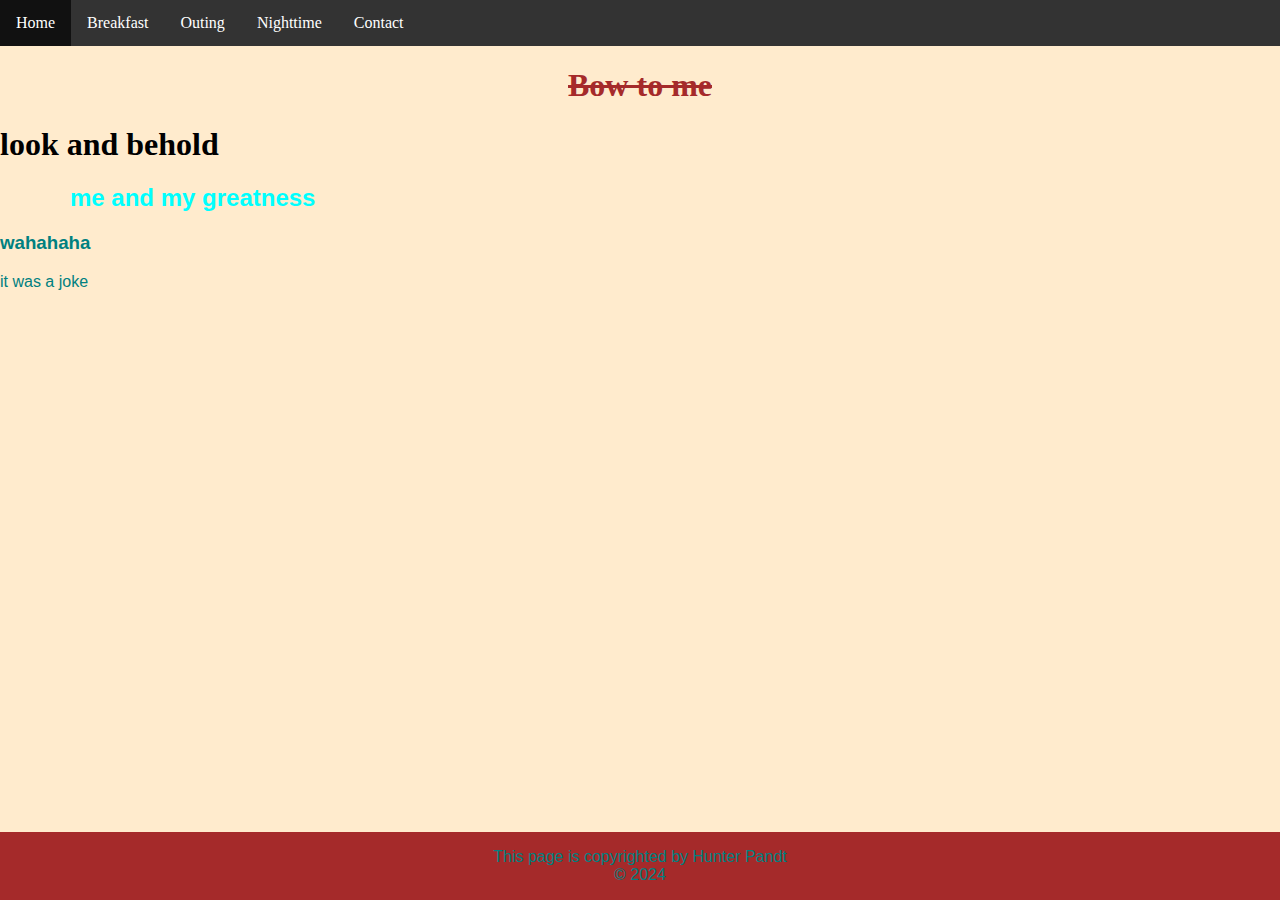
==== index.html @ 10d8c9cf "busy with basic html requirements" ====
<!DOCTYPE html>
<html lang="en">
<head>
    <meta charset="UTF-8">
    <meta name="viewport" content="width=device-width, initial-scale=1.0">
    <title>Document</title>
    <link rel="stylesheet" type="text/css" href="css/style.css">

</head>
<body>
    <nav>
        <ul>
            <li>
                <a href="#">Home</a> 
            </li>
            <li>
               <a href="#">Breakfast</a> 
            </li>
            <li>
               <a href="#">Outing</a> 
            </li>
            <li>
               <a href="#">Nighttime</a> 
            </li>
            <li>
                <a href="#">Contact</a>
            </li>
        </ul>
    </nav>

    <h1 id="text">Bow to me</h1>
    <h1>look and behold</h1>
    <h2>me and my greatness</h2>
    <h3>wahahaha</h3>
    <p>it was a joke</p>


    <footer id="tag">
        <p>
            This page is copyrighted by Hunter Pandt <br> &#169 2024
        </p>
        <p>
            
        </p>
    </footer>
</body>
</html>
---- css/style.css ----
body{
    margin: 0;
    background-color: blanchedalmond;
}

ul {
    list-style-type: none;
    margin: 0;
    padding: 0;
    overflow: hidden;
    background-color: #333;
  }
  
  li {
    float: left;
  }
  
  li a {
    display: block;
    color: white;
    text-align: center;
    padding: 14px 16px;
    text-decoration: none;
  }
  
  /* Change the link color to #111 (black) on hover */
  li a:hover {
    background-color: #111;
  }

#text{
    color: brown;
    text-decoration: line-through;
    text-align: center;
    font-family: fantasy;

}

h1{
    color: black;
    font-family: 'Times New Roman', Times, serif;
}

h2{
    color: aqua;
    margin-left: 70px;
    font-family: 'Gill Sans', 'Gill Sans MT', Calibri, 'Trebuchet MS', sans-serif;
}

h3{
    color: teal;
    font-family: Impact, Haettenschweiler, 'Arial Narrow Bold', sans-serif;
}

p{
    color: teal;
    font-family: Impact, Haettenschweiler, 'Arial Narrow Bold', sans-serif;
}

#tag{
    background-color: brown;
    width: 100%;
    text-align: center;
    bottom: 0;
    position: fixed;
}
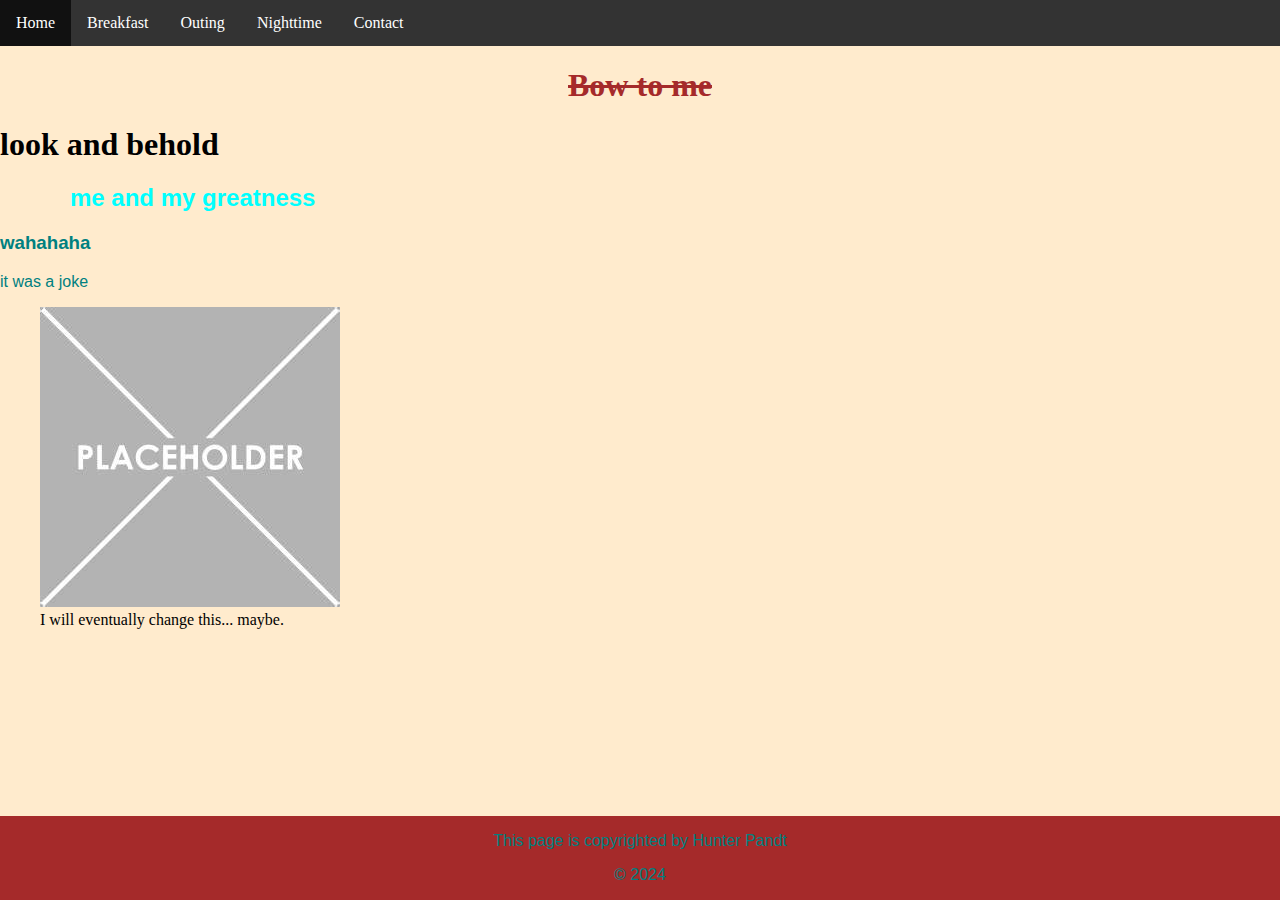
==== commit 90f2b025: "push" ====
--- a/index.html
+++ b/index.html
@@ -3,12 +3,14 @@
 <head>
     <meta charset="UTF-8">
     <meta name="viewport" content="width=device-width, initial-scale=1.0">
-    <title>Document</title>
+    <link rel="shortcut icon" href="favicon.ico" type="image/x-icon">
+    <title>CheckItOut</title>
     <link rel="stylesheet" type="text/css" href="css/style.css">
 
 </head>
 <body>
-    <nav>
+    <header>
+      <nav>
         <ul>
             <li>
                 <a href="#">Home</a> 
@@ -26,21 +28,32 @@
                 <a href="#">Contact</a>
             </li>
         </ul>
-    </nav>
-
-    <h1 id="text">Bow to me</h1>
-    <h1>look and behold</h1>
-    <h2>me and my greatness</h2>
-    <h3>wahahaha</h3>
-    <p>it was a joke</p>
+    </nav>  
+    </header>
+    
+    <article>
+       <h1 id="text">Bow to me</h1>
+        <h1>look and behold</h1>
+        <h2>me and my greatness</h2>
+        <h3>wahahaha</h3>
+        <p>it was a joke</p> 
+    </article>
+    <figure id="home_picture">
+       <img src="img/placeholder.jpeg" alt="this is a place holder" title="placeholder"> 
+       <figcaption>
+            I will eventually change this... maybe.
+       </figcaption>
+    </figure>
+    
+    
 
 
-    <footer id="tag">
+    <footer class="footer">
         <p>
-            This page is copyrighted by Hunter Pandt <br> &#169 2024
+            This page is copyrighted by Hunter Pandt 
         </p>
         <p>
-            
+             &#169 2024
         </p>
     </footer>
 </body>
--- a/css/style.css
+++ b/css/style.css
@@ -24,7 +24,6 @@
     text-decoration: none;
   }
   
-  /* Change the link color to #111 (black) on hover */
   li a:hover {
     background-color: #111;
   }
@@ -58,7 +57,7 @@
     font-family: Impact, Haettenschweiler, 'Arial Narrow Bold', sans-serif;
 }
 
-#tag{
+.footer{
     background-color: brown;
     width: 100%;
     text-align: center;
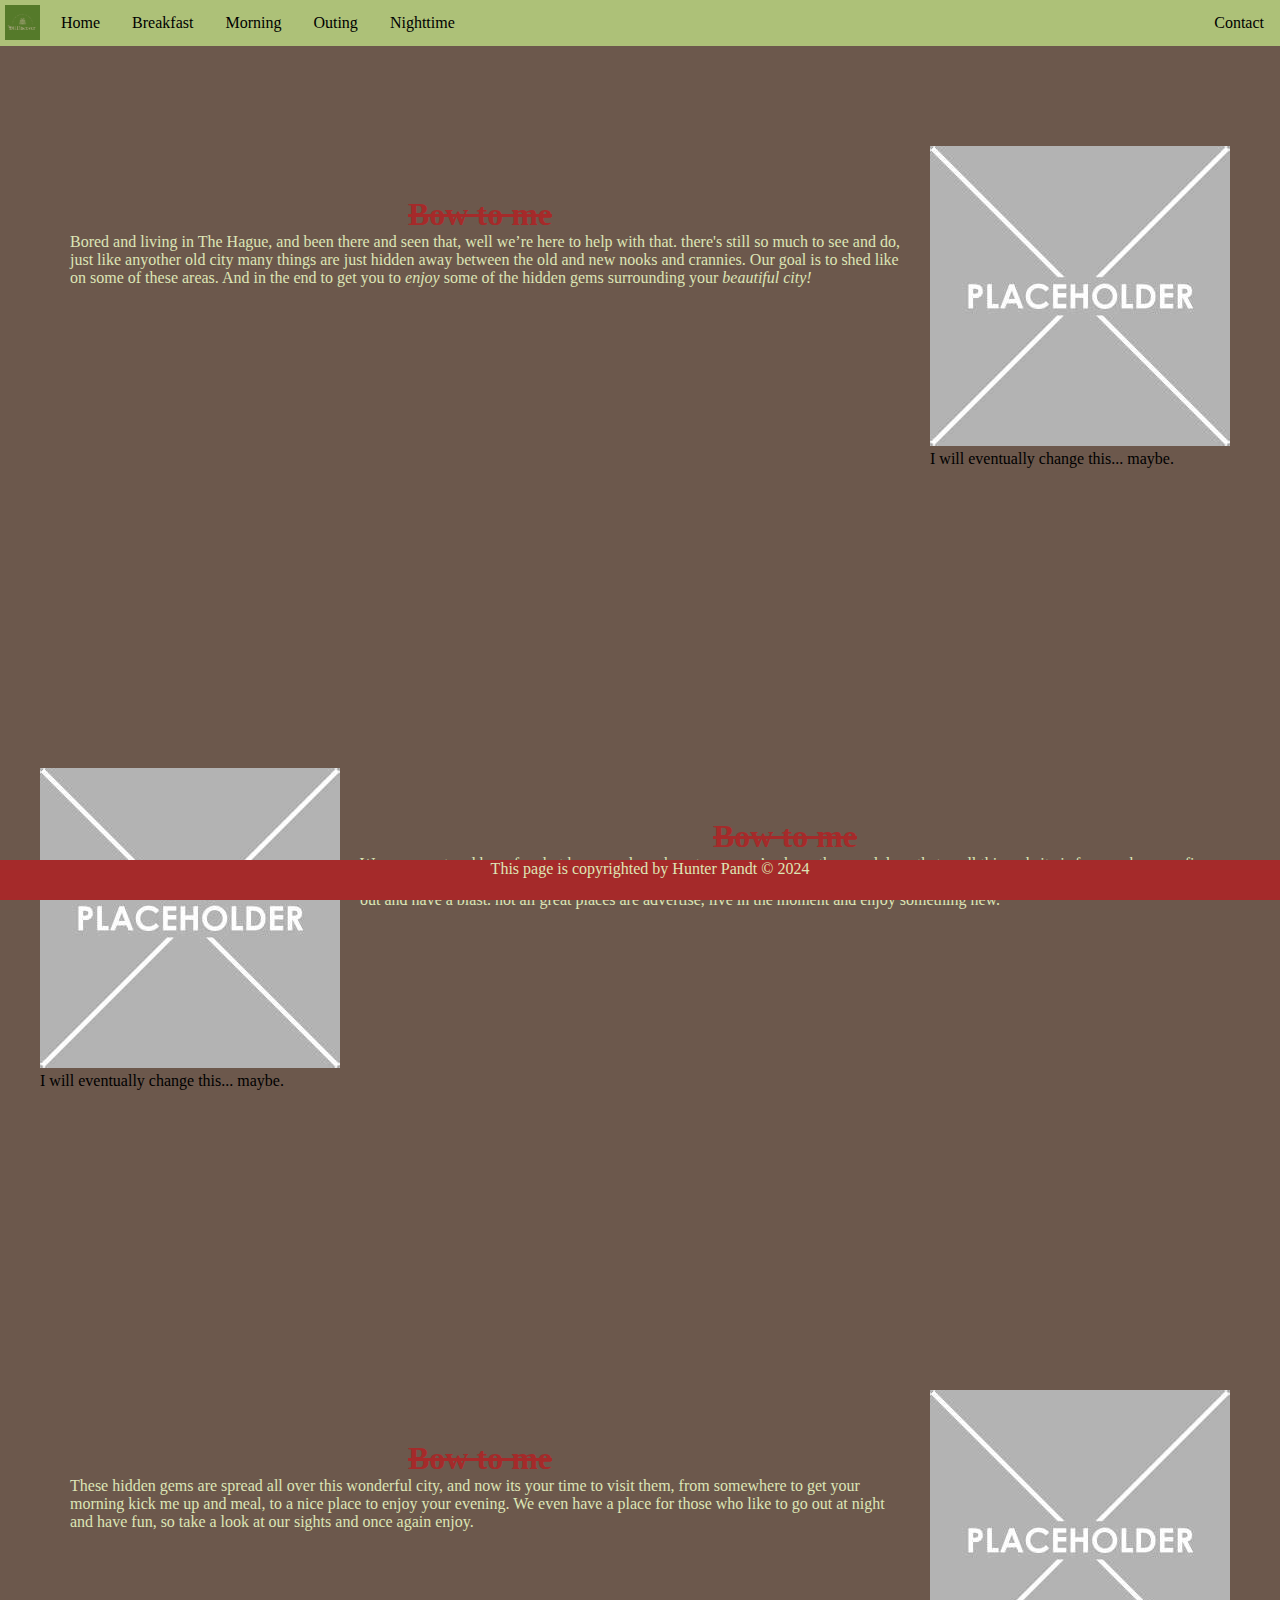
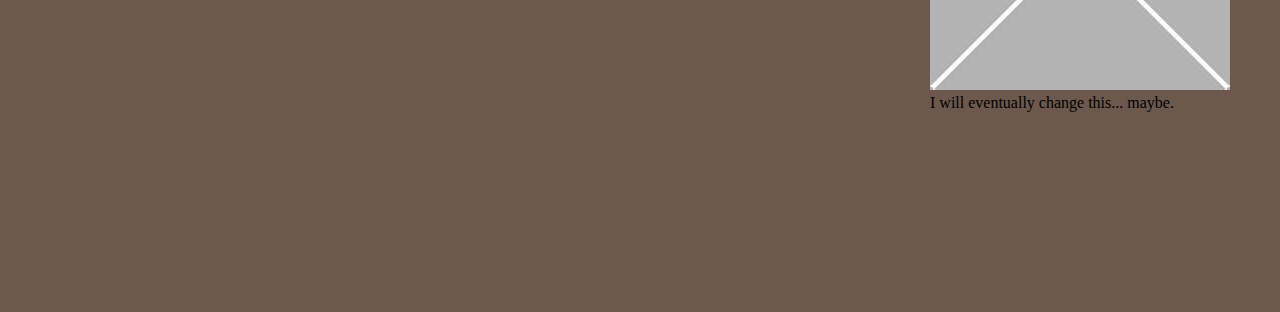
==== commit 96f72a9c: "img added, worked on home" ====
--- a/index.html
+++ b/index.html
@@ -3,7 +3,7 @@
 <head>
     <meta charset="UTF-8">
     <meta name="viewport" content="width=device-width, initial-scale=1.0">
-    <link rel="shortcut icon" href="favicon.ico" type="image/x-icon">
+    <link rel="shortcut icon" href="img/Logo maker project-1.png" type="image/x-icon">
     <title>CheckItOut</title>
     <link rel="stylesheet" type="text/css" href="css/style.css">
 
@@ -11,49 +11,98 @@
 <body>
     <header>
       <nav>
-        <ul>
-            <li>
-                <a href="#">Home</a> 
-            </li>
-            <li>
-               <a href="#">Breakfast</a> 
-            </li>
-            <li>
-               <a href="#">Outing</a> 
-            </li>
-            <li>
-               <a href="#">Nighttime</a> 
-            </li>
-            <li>
-                <a href="#">Contact</a>
-            </li>
-        </ul>
-    </nav>  
+            <ul>
+                <li>
+                    <img class="icon" src="img/Logo maker project-1.png" alt="website_logo_of_caslte&bird" title="website_logo">
+                </li>
+                <li>
+                    <a class="active" href="index.html">Home</a> 
+                </li>
+                <li>
+                <a href="breakfast.html">Breakfast</a> 
+                </li>
+                <li>
+                    <a href="morning.html">Morning</a> 
+                </li>
+                <li>
+                <a href="outthing.html">Outing</a> 
+                </li>
+                <li>
+                <a href="nighttime.html">Nighttime</a> 
+                </li>
+                <li>
+                    <a href="contactpage.html">Contact</a>
+                </li>
+            </ul>
+        </nav>  
     </header>
+    <section>
+       <article class="home_article">
+            <h1 id="text">Bow to me</h1>
+            <p>
+                Bored and living in The Hague, and been there and seen that, well we’re here to help with that. there's still so much to see and do, just like anyother old city many things are just hidden away between the old and new nooks and crannies. Our goal is to shed like on some of these areas. And in the end to get you to <em>enjoy</em> some of the hidden gems surrounding your <em> beautiful city!</em>
+            </p>
+        </article>
+        <figure >
+            <img class="home_pictures1" src="img/placeholder.jpeg" alt="this is a place holder" title="placeholder"> 
+            <figcaption>
+                    I will eventually change this... maybe.
+            </figcaption>
+        </figure> 
+    </section>
+
+    <section>
+        <article class="home_article">
+            <h1 id="text">Bow to me</h1>
+            <p>
+                Wanna go out and have fun, but have no clue where to go, you’ve been there and done that. well this website is for you, here are five perfect hidden gems located in you’re wonderful city of Den Haag, maybe you’ll recognised a few, well this is the sign to go try them out and have a blast. not all great places are advertise, live in the moment and enjoy something new.     
+            </p>
+         </article>
+         <figure >
+             <img class="home_pictures1" src="img/placeholder.jpeg" alt="this is a place holder" title="placeholder"> 
+             <figcaption>
+                     I will eventually change this... maybe.
+             </figcaption>
+         </figure> 
+     </section>
+
+     <section>
+        <article class="home_article">
+            <h1 id="text">Bow to me</h1>
+            <p>
+                These hidden gems are spread all over this wonderful city, and now its your time to visit them, from somewhere to get your morning kick me up and meal, to a nice place to enjoy your evening. We even have a place for those who like to go out at night and have fun, so take a look at our sights and once again enjoy.   
+            </p>
+         </article>
+         <figure >
+             <img class="home_pictures1" src="img/placeholder.jpeg" alt="this is a place holder" title="placeholder"> 
+             <figcaption>
+                     I will eventually change this... maybe.
+             </figcaption>
+         </figure> 
+     </section>
+
+    <!-- <section>
+        <article class="box left">
+            A 
+            <p id="secret">
+                This is secret text no one should read
+            </p>
+        </article>
+        <article class="box center">
+            B
+        </article>
+        <article class="box right">
+            C
+        </article>
+    </section> -->
     
-    <article>
-       <h1 id="text">Bow to me</h1>
-        <h1>look and behold</h1>
-        <h2>me and my greatness</h2>
-        <h3>wahahaha</h3>
-        <p>it was a joke</p> 
-    </article>
-    <figure id="home_picture">
-       <img src="img/placeholder.jpeg" alt="this is a place holder" title="placeholder"> 
-       <figcaption>
-            I will eventually change this... maybe.
-       </figcaption>
-    </figure>
     
     
 
 
     <footer class="footer">
         <p>
-            This page is copyrighted by Hunter Pandt 
-        </p>
-        <p>
-             &#169 2024
+            This page is copyrighted by Hunter Pandt &#169 2024
         </p>
     </footer>
 </body>
--- a/css/style.css
+++ b/css/style.css
@@ -1,7 +1,109 @@
+*{
+  margin: 0;
+  padding: 0;
+  box-sizing: border-box;
+}
 
 body{
-    margin: 0;
-    background-color: blanchedalmond;
+  min-height: 100vh;
+  display: flex;
+  flex-direction: column;
+  justify-content: space-between;
+  background-color: rgb(108, 88, 76);
+}
+
+p{
+  color: #dde5b6;
+  
+}
+
+footer, header{
+  min-height: 40px;
+  
+}
+
+section{
+  display: flex;
+  flex-grow: 1;
+  padding: 50px;
+  margin-top: 50px;
+  margin-bottom: 150px;
+}
+
+.icon{
+  width: 40px;
+  height: auto;
+  margin-right: 5px;
+  padding-left: 5px ;
+  padding-top: 5px;
+}
+
+.home_article{
+  padding-top: 50px;
+  flex-direction: column;
+}
+
+section:nth-child(3), p{
+  flex-direction: row-reverse;
+  padding-left: 20px;
+}
+
+
+
+
+.home_pictures1, figcaption{
+  margin-left: 20px;
+  
+}
+
+#secret{
+  opacity: 0;
+
+}
+
+section  .box:hover{
+  background-color: rgb(255, 25, 0);
+  opacity: 1;
+  text: black;
+  transform: scale();
+}
+
+section  .box:hover #secret {
+  background-color: rgb(255, 25, 0);
+  opacity: 1;
+  text: black;
+  transition-duration: 6ms;
+}
+
+section .box:hover:nth-child(2){
+  background-color: #333;
+}
+
+
+
+.box{
+  text-align: center;
+  font-size: larger;
+}
+
+.left{
+  width: 25%;
+  background-color: chocolate;
+}
+
+.center{
+  width: 50%;
+  background-color: brown;
+}
+
+.right{
+  width: 25%;
+  background-color: burlywood;
+}
+
+nav{
+  background-color: #adc178;
+  color: black;
 }
 
 ul {
@@ -9,24 +111,33 @@
     margin: 0;
     padding: 0;
     overflow: hidden;
-    background-color: #333;
+    
+    
   }
   
-  li {
-    float: left;
-  }
+li {
+  float: left;
+  border-right: 1px, solid black;
   
-  li a {
-    display: block;
-    color: white;
-    text-align: center;
-    padding: 14px 16px;
-    text-decoration: none;
-  }
-  
-  li a:hover {
-    background-color: #111;
-  }
+}
+
+li:nth-last-child(1) {
+  float: right;
+}
+
+li a {
+  display: block;
+  color: black;
+  text-align: center;
+  text-decoration: none;
+  padding: 14px 16px;
+}
+
+
+
+li a:hover {
+  background-color: #a98467;
+}
 
 #text{
     color: brown;
@@ -52,10 +163,6 @@
     font-family: Impact, Haettenschweiler, 'Arial Narrow Bold', sans-serif;
 }
 
-p{
-    color: teal;
-    font-family: Impact, Haettenschweiler, 'Arial Narrow Bold', sans-serif;
-}
 
 .footer{
     background-color: brown;
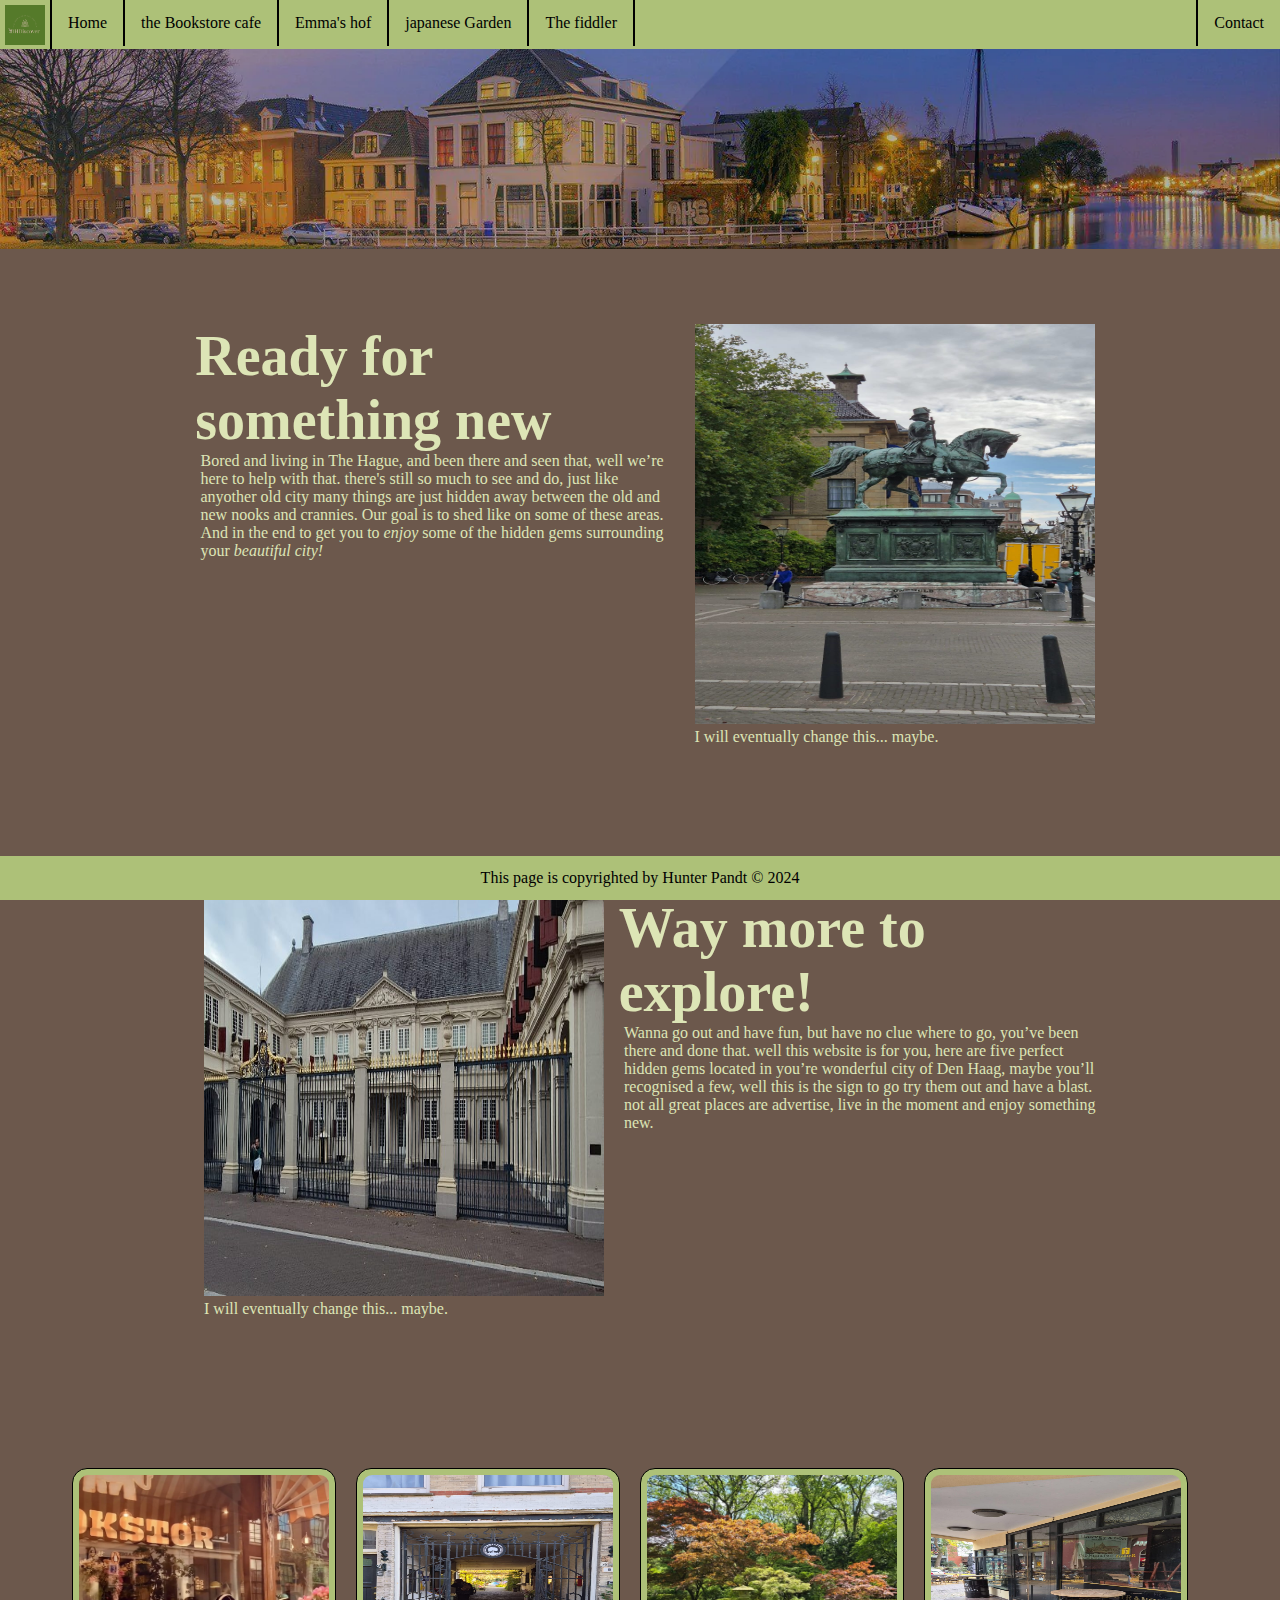
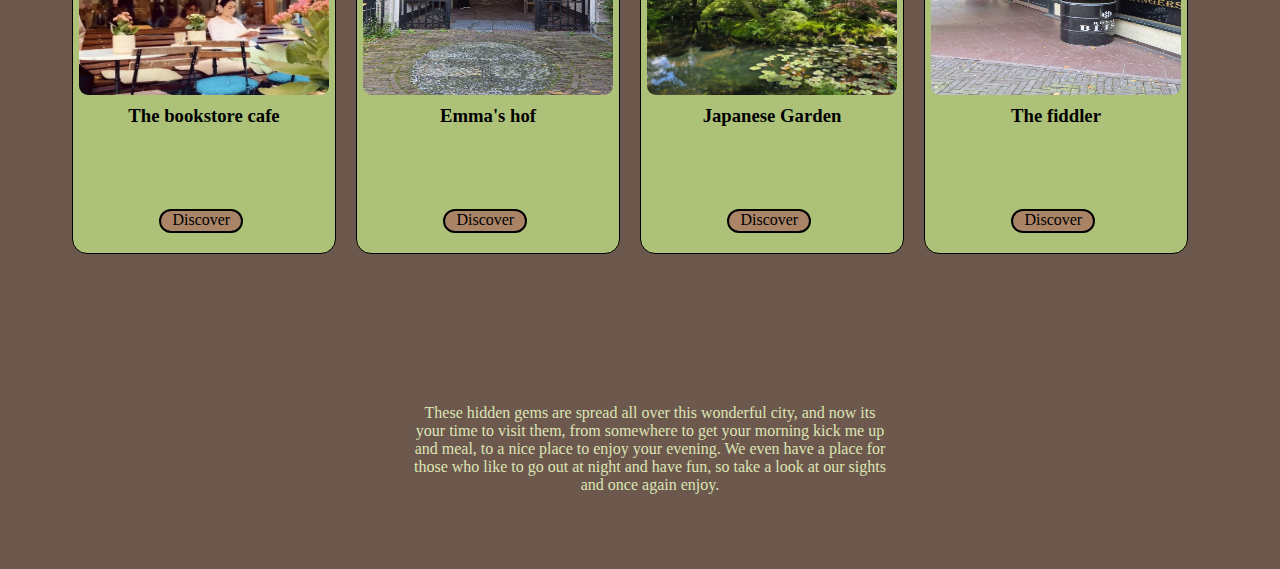
==== commit 06d8a3a8: "homepage 90% done and working on bookstore" ====
--- a/index.html
+++ b/index.html
@@ -3,7 +3,7 @@
 <head>
     <meta charset="UTF-8">
     <meta name="viewport" content="width=device-width, initial-scale=1.0">
-    <link rel="shortcut icon" href="img/Logo maker project-1.png" type="image/x-icon">
+    <link rel="shortcut icon" href="img/Logo_maker_project-1.png" type="image/x-icon">
     <title>CheckItOut</title>
     <link rel="stylesheet" type="text/css" href="css/style.css">
 
@@ -13,22 +13,22 @@
       <nav>
             <ul>
                 <li>
-                    <img class="icon" src="img/Logo maker project-1.png" alt="website_logo_of_caslte&bird" title="website_logo">
+                    <img class="icon" src="img/Logo_maker_project-1.png" alt="website logo of caslte&bird" title="website logo">
                 </li>
                 <li>
                     <a class="active" href="index.html">Home</a> 
                 </li>
                 <li>
-                <a href="breakfast.html">Breakfast</a> 
+                <a href="bookstore.html">the Bookstore cafe</a> 
                 </li>
                 <li>
-                    <a href="morning.html">Morning</a> 
+                    <a href="emma'shof.html">Emma's hof</a> 
                 </li>
                 <li>
-                <a href="outthing.html">Outing</a> 
+                <a href="japanesegarden.html">japanese Garden</a> 
                 </li>
                 <li>
-                <a href="nighttime.html">Nighttime</a> 
+                <a href="thefiddler.html">The fiddler</a> 
                 </li>
                 <li>
                     <a href="contactpage.html">Contact</a>
@@ -36,73 +36,87 @@
             </ul>
         </nav>  
     </header>
+    <article class="banner">
+        
+    </article>
     <section>
-       <article class="home_article">
-            <h1 id="text">Bow to me</h1>
+        <figure>
+            <img class="home_pictures1" src="img/mainmenu_horse.jpg" alt="statue infront of peace paleis" title="statue infront of peace paleis"> 
+            <figcaption>
+                    I will eventually change this... maybe.
+            </figcaption>
+        </figure> 
+        <article class="home_article">
+            <h2>Ready for something new</h2>
             <p>
                 Bored and living in The Hague, and been there and seen that, well we’re here to help with that. there's still so much to see and do, just like anyother old city many things are just hidden away between the old and new nooks and crannies. Our goal is to shed like on some of these areas. And in the end to get you to <em>enjoy</em> some of the hidden gems surrounding your <em> beautiful city!</em>
             </p>
         </article>
-        <figure >
-            <img class="home_pictures1" src="img/placeholder.jpeg" alt="this is a place holder" title="placeholder"> 
-            <figcaption>
-                    I will eventually change this... maybe.
-            </figcaption>
-        </figure> 
+        
+    </section>
+
+    <section>
+        <figure>
+             <img class="home_pictures1" src="img/paleis.jpg" alt="peace paleis, den haag" title="peace paleis, den haag"> 
+             <figcaption>
+                     I will eventually change this... maybe.
+             </figcaption>
+         </figure> 
+        <article class="home_article">
+            <h2>Way more to explore!</h2>
+            <p>
+                Wanna go out and have fun, but have no clue where to go, you’ve been there and done that. well this website is for you, here are five perfect hidden gems located in you’re wonderful city of Den Haag, maybe you’ll recognised a few, well this is the sign to go try them out and have a blast. not all great places are advertise, live in the moment and enjoy something new.     
+            </p>
+         </article> 
+    </section>
+
+    <section id="row">
+        <article class="card">
+            <figure>
+                <img src="/img/bookstore_front.jpg" alt="bookstore cafe" title="the bookstore cafe">    
+            </figure>
+            <h3>The bookstore cafe</h3>
+            <a href="bookstore.html">Discover</a>
+        </article>
+        <article class="card">
+            <figure>
+                <img src="/img/emmahof.jpg" alt="Entrance to emma's hof" title="emma's hof">    
+            </figure>
+            <h3>
+                Emma's hof
+            </h3>
+            <a href="emma'shof.html">Discover</a>
+        </article>
+        <article class="card">
+            <figure>
+                <img src="/img/japanGarden2.jpg" alt="beautiful tress from the japanese garden" title="japanese Garden">
+            </figure>
+            <h3>Japanese Garden</h3>
+            <a href="japanesegarden.html">Discover</a>
+            
+        </article>
+        <article class="card">
+            <figure>
+                <img src="/img/fiddlerentree.jpg" alt="the entrance of the fiddler" title="the fiddler">
+            </figure>
+            <h3>
+                The fiddler
+            </h3>
+            <a href="thefiddler.html">Discover</a>
+        </article>
     </section>
 
     <section>
         <article class="home_article">
-            <h1 id="text">Bow to me</h1>
-            <p>
-                Wanna go out and have fun, but have no clue where to go, you’ve been there and done that. well this website is for you, here are five perfect hidden gems located in you’re wonderful city of Den Haag, maybe you’ll recognised a few, well this is the sign to go try them out and have a blast. not all great places are advertise, live in the moment and enjoy something new.     
-            </p>
-         </article>
-         <figure >
-             <img class="home_pictures1" src="img/placeholder.jpeg" alt="this is a place holder" title="placeholder"> 
-             <figcaption>
-                     I will eventually change this... maybe.
-             </figcaption>
-         </figure> 
-     </section>
-
-     <section>
-        <article class="home_article">
-            <h1 id="text">Bow to me</h1>
             <p>
                 These hidden gems are spread all over this wonderful city, and now its your time to visit them, from somewhere to get your morning kick me up and meal, to a nice place to enjoy your evening. We even have a place for those who like to go out at night and have fun, so take a look at our sights and once again enjoy.   
             </p>
          </article>
-         <figure >
-             <img class="home_pictures1" src="img/placeholder.jpeg" alt="this is a place holder" title="placeholder"> 
-             <figcaption>
-                     I will eventually change this... maybe.
-             </figcaption>
-         </figure> 
-     </section>
-
-    <!-- <section>
-        <article class="box left">
-            A 
-            <p id="secret">
-                This is secret text no one should read
-            </p>
-        </article>
-        <article class="box center">
-            B
-        </article>
-        <article class="box right">
-            C
-        </article>
-    </section> -->
-    
-    
-    
-
-
-    <footer class="footer">
+    </section>
+ 
+    <footer>
         <p>
-            This page is copyrighted by Hunter Pandt &#169 2024
+            This page is copyrighted by Hunter Pandt &copy; 2024
         </p>
     </footer>
 </body>
--- a/css/style.css
+++ b/css/style.css
@@ -1,33 +1,51 @@
 *{
   margin: 0;
   padding: 0;
-  box-sizing: border-box;
+
 }
 
 body{
-  min-height: 100vh;
   display: flex;
   flex-direction: column;
-  justify-content: space-between;
   background-color: rgb(108, 88, 76);
-}
-
-p{
   color: #dde5b6;
-  
-}
-
-footer, header{
-  min-height: 40px;
-  
-}
-
-section{
-  display: flex;
-  flex-grow: 1;
-  padding: 50px;
-  margin-top: 50px;
-  margin-bottom: 150px;
+  /* background-image: linear-gradient(180deg, rgb(108, 88, 76), yellow); */
+}
+
+nav{
+  background-color: #adc178;
+  color: black;
+}
+
+ul {
+    list-style-type: none;
+    margin: 0;
+    padding: 0;
+    overflow: hidden;
+  }
+  
+li {
+  float: left;
+  border-right: 2px solid black;
+  
+}
+
+li:nth-last-child(1) {
+  float: right;
+  border-left: 2px solid black;
+  border-right: 0px;
+}
+
+li a {
+  display: block;
+  color: black;
+  text-align: center;
+  text-decoration: none;
+  padding: 14px 16px;
+}
+
+li a:hover {
+  background-color: #a98467;
 }
 
 .icon{
@@ -38,9 +56,122 @@
   padding-top: 5px;
 }
 
-.home_article{
-  padding-top: 50px;
+.banner {
+  width: 100%;
+  height: 200px;
+  background-image: url("/img/banner.webp");
+  background-size: cover;
+  background-position: center;
+  color: white;
+  text-align: center;
+  line-height: 200px;
+  font-size: 24px;
+}
+
+
+@media (max-width: 600px) {
+  .banner {
+    height: 100px;
+    font-size: 18px;
+    line-height: 100px;
+  }
+
+  #row{
+    flex-direction: column;
+    color: black;
+  }
+  
+  .card{
+    position: relative;
+    text-align: center;
+    width: 262px;
+    height: 384px;
+    margin-right: 20px;
+    border-radius: 15px;
+    border: 1px, solid, black;
+    background-color: #adc178;
+  }
+  
+  .card img{
+    width: 250px;
+    height: 220px;
+    
+    padding: 6px;
+    border-radius: 15px;
+  }
+  
+  .card a{
+    position: absolute;
+    right: 35%;
+    bottom: 20px;
+    width: 80px;
+    height: 20px;
+    background-color: #a98467;
+    border: 2px, solid, black;
+    text-decoration: none;
+    border-radius: 15px;
+    color: black;
+    font-family: 'Times New Roman', Times, serif;
+    font-size: medium;
+    
+  }
+  
+  
+  
+  .card a:hover{
+    background-color: #adc178;
+  }
+}
+
+#text{
+  color: #dde5b6;
+  text-align: center;
+}
+
+h2{
+  color: #dde5b6;
+  font-size: 350%;
+  font-family: 'Times New Roman', Times, serif;
+  padding-left: 3%;
+}
+
+#form{
+  background-color: #a98467;
+  margin: 250px 300px;
+  justify-content: center;
   flex-direction: column;
+}
+
+select {
+  width: 45px; 
+  border: none;
+  border-radius: 4px;
+  background-color: #f1f1f1;
+}
+
+section {
+  width: auto; 
+  display: flex;
+  justify-content: center;
+  padding: 25px;
+  margin-top: 50px;
+  margin-bottom: 50px;
+}
+
+section h1{
+  position: absolute;
+  
+}
+.home_article {
+  width: 40%; 
+
+}
+.home_pictures1, figcaption{
+  margin-left: 20px;
+}
+
+section:nth-child(6){
+  text-align: center;
 }
 
 section:nth-child(3), p{
@@ -48,129 +179,69 @@
   padding-left: 20px;
 }
 
-
-
-
-.home_pictures1, figcaption{
-  margin-left: 20px;
-  
-}
-
-#secret{
-  opacity: 0;
-
-}
-
-section  .box:hover{
-  background-color: rgb(255, 25, 0);
-  opacity: 1;
-  text: black;
-  transform: scale();
-}
-
-section  .box:hover #secret {
-  background-color: rgb(255, 25, 0);
-  opacity: 1;
-  text: black;
-  transition-duration: 6ms;
-}
-
-section .box:hover:nth-child(2){
-  background-color: #333;
-}
-
-
-
-.box{
-  text-align: center;
-  font-size: larger;
-}
-
-.left{
-  width: 25%;
-  background-color: chocolate;
-}
-
-.center{
-  width: 50%;
-  background-color: brown;
-}
-
-.right{
-  width: 25%;
-  background-color: burlywood;
-}
-
-nav{
-  background-color: #adc178;
-  color: black;
-}
-
-ul {
-    list-style-type: none;
-    margin: 0;
-    padding: 0;
-    overflow: hidden;
-    
-    
-  }
-  
-li {
-  float: left;
-  border-right: 1px, solid black;
-  
-}
-
-li:nth-last-child(1) {
-  float: right;
-}
-
-li a {
-  display: block;
-  color: black;
-  text-align: center;
+section img{
+  width: 400px;
+  height: 400px;
+}
+
+#row{
+  flex-direction: row;
+  color: black;
+}
+
+.card{
+  position: relative;
+  text-align: center;
+  width: 262px;
+  height: 384px;
+  margin-right: 20px;
+  border-radius: 15px;
+  border: 1px, solid, black;
+  background-color: #adc178;
+}
+
+.card img{
+  width: 250px;
+  height: 220px;
+  
+  padding: 6px;
+  border-radius: 15px;
+}
+
+.card a{
+  position: absolute;
+  right: 35%;
+  bottom: 20px;
+  width: 80px;
+  height: 20px;
+  background-color: #a98467;
+  border: 2px, solid, black;
   text-decoration: none;
-  padding: 14px 16px;
-}
-
-
-
-li a:hover {
-  background-color: #a98467;
-}
-
-#text{
-    color: brown;
-    text-decoration: line-through;
-    text-align: center;
-    font-family: fantasy;
-
-}
-
-h1{
-    color: black;
-    font-family: 'Times New Roman', Times, serif;
-}
-
-h2{
-    color: aqua;
-    margin-left: 70px;
-    font-family: 'Gill Sans', 'Gill Sans MT', Calibri, 'Trebuchet MS', sans-serif;
-}
-
-h3{
-    color: teal;
-    font-family: Impact, Haettenschweiler, 'Arial Narrow Bold', sans-serif;
-}
-
-
-.footer{
-    background-color: brown;
-    width: 100%;
-    text-align: center;
-    bottom: 0;
-    position: fixed;
-}
-
-
-
+  border-radius: 15px;
+  color: black;
+  font-family: 'Times New Roman', Times, serif;
+  font-size: medium;
+  
+}
+
+
+
+.card a:hover{
+  background-color: #adc178;
+}
+
+footer{
+  background-color: #adc178;
+  width: 100%;
+  text-align: center;
+  bottom: 0;
+  position: fixed;
+}
+
+footer p {
+  padding: 1%;
+  color: black;
+}
+
+
+
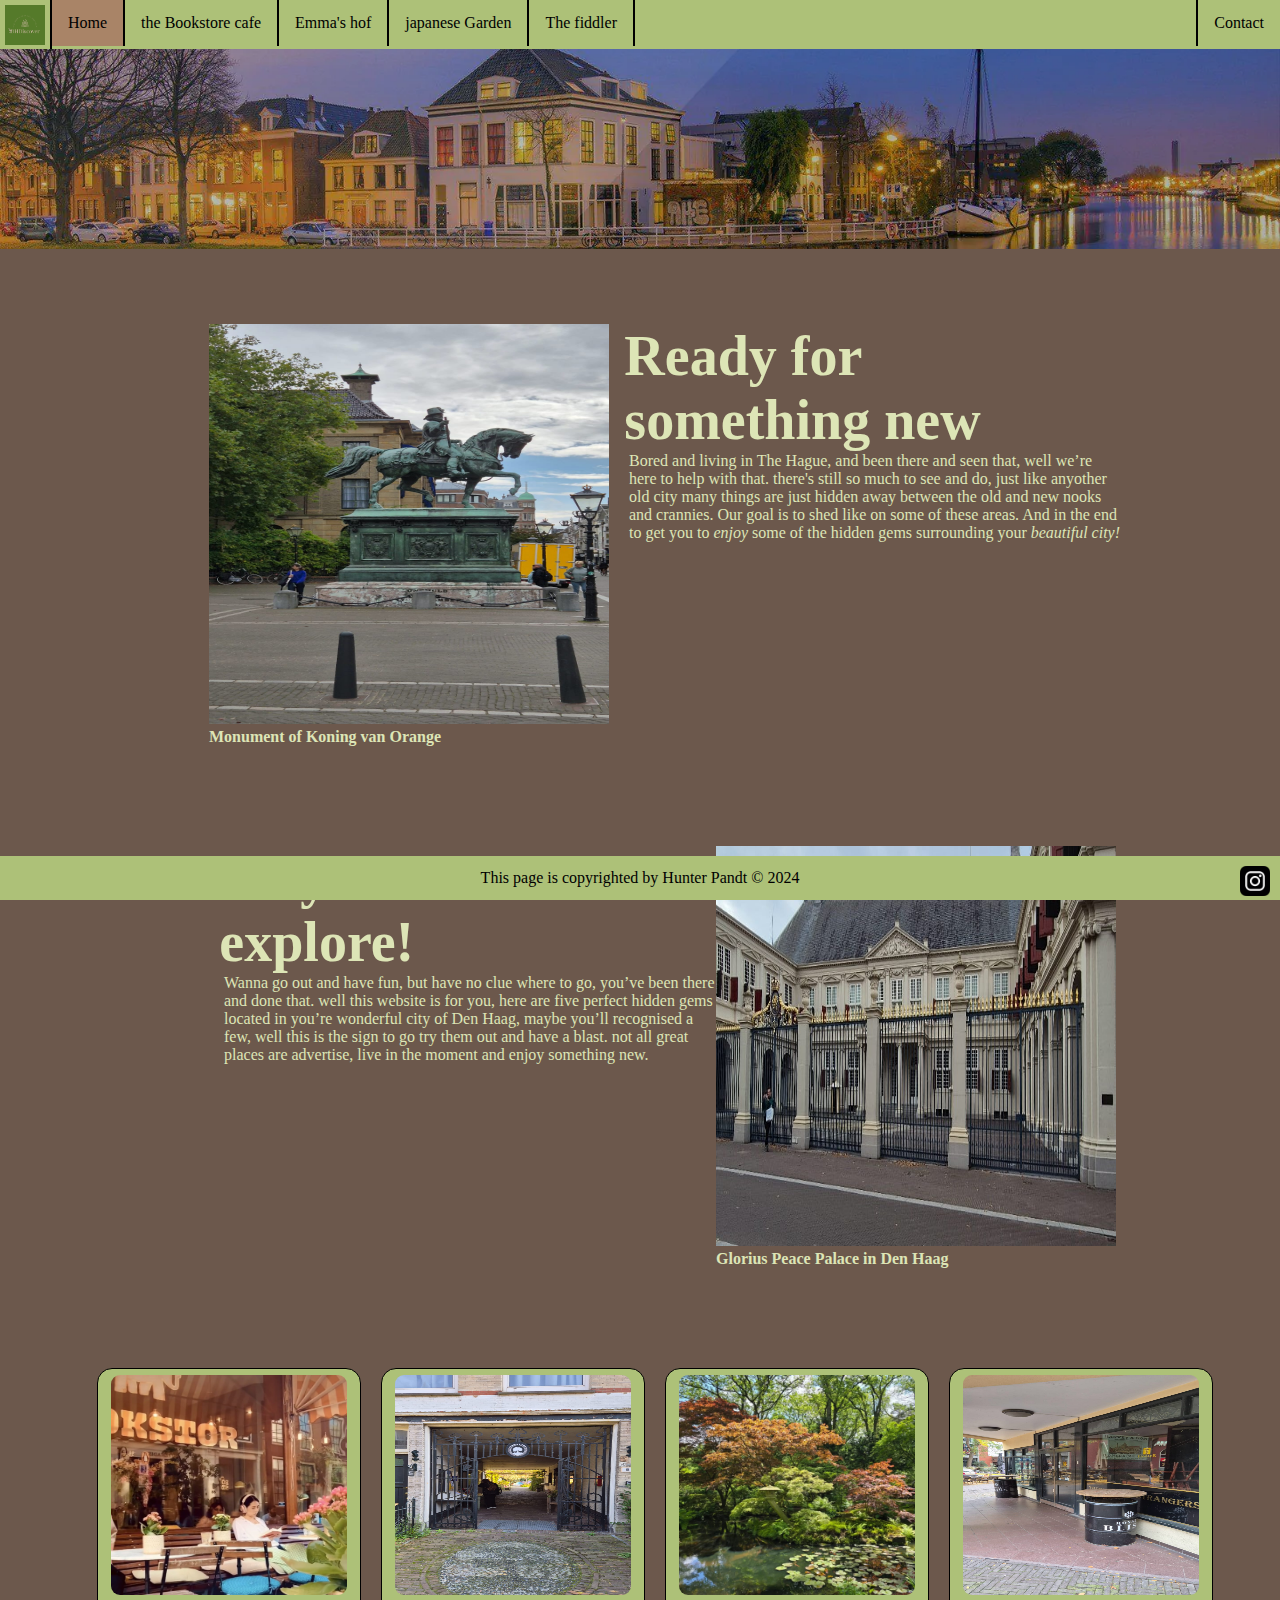
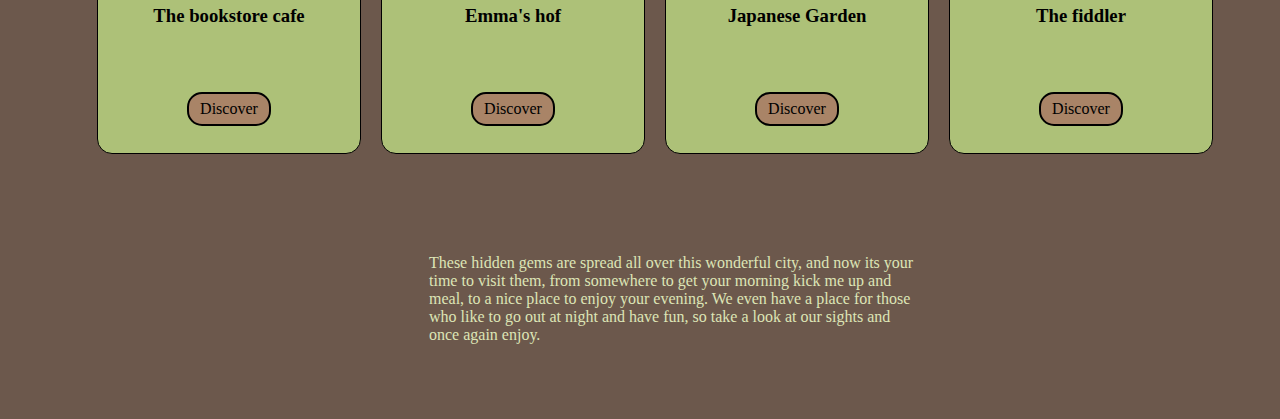
==== commit 79bb756f: "create detail and homepage" ====
--- a/index.html
+++ b/index.html
@@ -3,15 +3,16 @@
 <head>
     <meta charset="UTF-8">
     <meta name="viewport" content="width=device-width, initial-scale=1.0">
+    <meta name="author" content="Hunter Pandt">
     <link rel="shortcut icon" href="img/Logo_maker_project-1.png" type="image/x-icon">
     <title>CheckItOut</title>
-    <link rel="stylesheet" type="text/css" href="css/style.css">
-
+    <link rel="stylesheet" type="text/css" href="css/style.css"> 
 </head>
 <body>
     <header>
-      <nav>
-            <ul>
+        <nav>
+            <span class="burger-icon" onclick="toggleMenu()">&#9776;</span>
+            <ul class="menu">
                 <li>
                     <img class="icon" src="img/Logo_maker_project-1.png" alt="website logo of caslte&bird" title="website logo">
                 </li>
@@ -36,88 +37,99 @@
             </ul>
         </nav>  
     </header>
-    <article class="banner">
-        
-    </article>
-    <section>
-        <figure>
-            <img class="home_pictures1" src="img/mainmenu_horse.jpg" alt="statue infront of peace paleis" title="statue infront of peace paleis"> 
-            <figcaption>
-                    I will eventually change this... maybe.
-            </figcaption>
-        </figure> 
-        <article class="home_article">
-            <h2>Ready for something new</h2>
-            <p>
-                Bored and living in The Hague, and been there and seen that, well we’re here to help with that. there's still so much to see and do, just like anyother old city many things are just hidden away between the old and new nooks and crannies. Our goal is to shed like on some of these areas. And in the end to get you to <em>enjoy</em> some of the hidden gems surrounding your <em> beautiful city!</em>
-            </p>
-        </article>
-        
-    </section>
-
-    <section>
-        <figure>
-             <img class="home_pictures1" src="img/paleis.jpg" alt="peace paleis, den haag" title="peace paleis, den haag"> 
-             <figcaption>
-                     I will eventually change this... maybe.
-             </figcaption>
-         </figure> 
-        <article class="home_article">
-            <h2>Way more to explore!</h2>
-            <p>
-                Wanna go out and have fun, but have no clue where to go, you’ve been there and done that. well this website is for you, here are five perfect hidden gems located in you’re wonderful city of Den Haag, maybe you’ll recognised a few, well this is the sign to go try them out and have a blast. not all great places are advertise, live in the moment and enjoy something new.     
-            </p>
-         </article> 
-    </section>
-
-    <section id="row">
-        <article class="card">
-            <figure>
-                <img src="/img/bookstore_front.jpg" alt="bookstore cafe" title="the bookstore cafe">    
-            </figure>
-            <h3>The bookstore cafe</h3>
-            <a href="bookstore.html">Discover</a>
-        </article>
-        <article class="card">
-            <figure>
-                <img src="/img/emmahof.jpg" alt="Entrance to emma's hof" title="emma's hof">    
-            </figure>
-            <h3>
-                Emma's hof
-            </h3>
-            <a href="emma'shof.html">Discover</a>
-        </article>
-        <article class="card">
-            <figure>
-                <img src="/img/japanGarden2.jpg" alt="beautiful tress from the japanese garden" title="japanese Garden">
-            </figure>
-            <h3>Japanese Garden</h3>
-            <a href="japanesegarden.html">Discover</a>
+    <main>
+        <article class="banner">
             
         </article>
-        <article class="card">
+
+        <section>
             <figure>
-                <img src="/img/fiddlerentree.jpg" alt="the entrance of the fiddler" title="the fiddler">
-            </figure>
-            <h3>
-                The fiddler
-            </h3>
-            <a href="thefiddler.html">Discover</a>
-        </article>
-    </section>
+                <img  src="img/mainmenu_horse.jpg" alt="statue infront of peace paleis" title="statue infront of peace paleis"> 
+                <figcaption>
+                    <strong>Monument of Koning van Orange</strong>
+                </figcaption>
+            </figure> 
+            <article class="home_article">
+                <h2>Ready for something new</h2>
+                <p>
+                    Bored and living in The Hague, and been there and seen that, well we’re here to help with that. there's still so much to see and do, just like anyother old city many things are just hidden away between the old and new nooks and crannies. Our goal is to shed like on some of these areas. And in the end to get you to <em>enjoy</em> some of the hidden gems surrounding your <em> beautiful city!</em>
+                </p>
+            </article>
+            
+        </section>
 
-    <section>
-        <article class="home_article">
-            <p>
-                These hidden gems are spread all over this wonderful city, and now its your time to visit them, from somewhere to get your morning kick me up and meal, to a nice place to enjoy your evening. We even have a place for those who like to go out at night and have fun, so take a look at our sights and once again enjoy.   
-            </p>
-         </article>
-    </section>
+        <section>
+            <figure>
+                <img  src="img/paleis.jpg" alt="peace paleis, den haag" title="peace paleis, den haag"> 
+                <figcaption>
+                        <strong>Glorius Peace Palace in Den Haag</strong>
+                </figcaption>
+            </figure> 
+            <article class="home_article">
+                <h2>Way more to explore!</h2>
+                <p>
+                    Wanna go out and have fun, but have no clue where to go, you’ve been there and done that. well this website is for you, here are five perfect hidden gems located in you’re wonderful city of Den Haag, maybe you’ll recognised a few, well this is the sign to go try them out and have a blast. not all great places are advertise, live in the moment and enjoy something new.     
+                </p>
+            </article> 
+        </section>
+
+        <section id="row">
+
+            <article class="card">
+                <figure>
+                    <img src="/img/bookstore_front.jpg" alt="bookstore cafe" title="the bookstore cafe">    
+                </figure>
+                <h3>The bookstore cafe</h3>
+                <a href="bookstore.html">Discover</a>
+            </article>
+
+            <article class="card">
+                <figure>
+                    <img src="/img/emmahof.jpg" alt="Entrance to emma's hof" title="emma's hof">    
+                </figure>
+                <h3>
+                    Emma's hof
+                </h3>
+                <a href="emma'shof.html">Discover</a>
+            </article>
+
+            <article class="card">
+                <figure>
+                    <img src="/img/japanGarden2.jpg" alt="beautiful tress from the japanese garden" title="japanese Garden">
+                </figure>
+                <h3>Japanese Garden</h3>
+                <a href="japanesegarden.html">Discover</a>
+            </article>
+
+            <article class="card">
+                <figure>
+                    <img src="/img/fiddlerentree.jpg" alt="the entrance of the fiddler" title="the fiddler">
+                </figure>
+                <h3>
+                    The fiddler
+                </h3>
+                <a href="thefiddler.html">Discover</a>
+            </article>
+
+        </section>
+
+        <section>
+            <article class="home_article">
+                <p>
+                    These hidden gems are spread all over this wonderful city, and now its your time to visit them, from somewhere to get your morning kick me up and meal, to a nice place to enjoy your evening. We even have a place for those who like to go out at night and have fun, so take a look at our sights and once again enjoy.   
+                </p>
+            </article>
+        </section>    
+    </main>
+    
  
     <footer>
         <p>
             This page is copyrighted by Hunter Pandt &copy; 2024
         </p>
+        <aside>
+            <img src="/img/instagram-logo-instagram-icon-transparent-free-png.webp" alt="insta logo" title="insta logo">
+        </aside>
     </footer>
 </body>
 </html>--- a/css/style.css
+++ b/css/style.css
@@ -1,247 +1,357 @@
-*{
+* {
   margin: 0;
   padding: 0;
-
 }
 
-body{
-  display: flex;
-  flex-direction: column;
-  background-color: rgb(108, 88, 76);
-  color: #dde5b6;
-  /* background-image: linear-gradient(180deg, rgb(108, 88, 76), yellow); */
-}
-
-nav{
-  background-color: #adc178;
-  color: black;
-}
-
-ul {
+@media (max-width: 1890px) {
+  
+
+  body {
+    display: flex;
+    flex-direction: column;
+    background-color: rgb(108, 88, 76);
+    color: #dde5b6;
+  }
+
+  nav {
+    background-color: #adc178;
+    color: black;
+  }
+
+  ul {
     list-style-type: none;
     margin: 0;
     padding: 0;
     overflow: hidden;
   }
-  
-li {
-  float: left;
-  border-right: 2px solid black;
-  
-}
-
-li:nth-last-child(1) {
-  float: right;
-  border-left: 2px solid black;
-  border-right: 0px;
-}
-
-li a {
-  display: block;
-  color: black;
-  text-align: center;
-  text-decoration: none;
-  padding: 14px 16px;
-}
-
-li a:hover {
-  background-color: #a98467;
-}
-
-.icon{
-  width: 40px;
-  height: auto;
-  margin-right: 5px;
-  padding-left: 5px ;
-  padding-top: 5px;
-}
-
-.banner {
-  width: 100%;
-  height: 200px;
-  background-image: url("/img/banner.webp");
-  background-size: cover;
-  background-position: center;
-  color: white;
-  text-align: center;
-  line-height: 200px;
-  font-size: 24px;
-}
-
-
-@media (max-width: 600px) {
+
+  li {
+    float: left;
+    border-right: 2px solid black;
+  }
+
+  li:nth-last-child(1) {
+    float: right;
+    border-left: 2px solid black;
+    border-right: 0px;
+  }
+
+  li a {
+    display: block;
+    color: black;
+    text-align: center;
+    text-decoration: none;
+    padding: 14px 16px;
+  }
+
+  li a:hover {
+    background-color: #a98467;
+  }
+
+  .active{
+    background-color: #a98467;
+  }
+
+  .icon {
+    width: 40px;
+    height: auto;
+    margin-right: 5px;
+    padding-left: 5px;
+    padding-top: 5px;
+  }
+
   .banner {
-    height: 100px;
-    font-size: 18px;
-    line-height: 100px;
-  }
-
-  #row{
-    flex-direction: column;
-    color: black;
-  }
-  
-  .card{
+    width: 100%;
+    height: 200px;
+    background-image: url("/img/banner.webp");
+    background-size: cover;
+    background-position: center;
+    color: white;
+    text-align: center;
+    line-height: 200px;
+    font-size: 24px;
+  }
+
+  /* Global Card Layout */
+  #row {
+    width: 100%;
+    display: flex;
+    flex-direction: row;
+    justify-content: center;
+    margin-top: 50px;
+  }
+
+  .card {
     position: relative;
     text-align: center;
     width: 262px;
     height: 384px;
     margin-right: 20px;
     border-radius: 15px;
-    border: 1px, solid, black;
+    border: 1px solid black; /* Fixed syntax */
     background-color: #adc178;
   }
-  
-  .card img{
-    width: 250px;
+
+  .card h3{
+    color: black;
+  }
+
+  .card img {
+    width: 90%;
     height: 220px;
-    
     padding: 6px;
     border-radius: 15px;
   }
-  
-  .card a{
-    position: absolute;
-    right: 35%;
-    bottom: 20px;
-    width: 80px;
-    height: 20px;
+
+  .card a {
+    position: relative; /* Changed to relative for better resizing */
+    display: block; /* Make the button behave like a block element */
+    margin: 10px auto; /* Center it horizontally */
+    width: 80px; /* Adjust width */
+    max-width: 100%; /* Ensure it doesn't overflow on small screens */
+    height: 30px;
+    bottom: -55px;
     background-color: #a98467;
-    border: 2px, solid, black;
+    border: 2px solid black;
     text-decoration: none;
     border-radius: 15px;
     color: black;
     font-family: 'Times New Roman', Times, serif;
     font-size: medium;
-    
-  }
-  
-  
-  
-  .card a:hover{
+    text-align: center;
+    line-height: 30px; /* Vertically center the text inside the button */
+  }
+
+  .card a:hover {
+      background-color: #adc178;
+  }
+
+  h2 {
+    color: #dde5b6;
+    font-size: 350%;
+    font-family: 'Times New Roman', Times, serif;
+    padding-left: 3%;
+  }
+
+  .home_article {
+    width: 40%; 
+  }
+  
+  section:nth-child(3), p{
+    flex-direction: row-reverse;
+    padding-left: 20px;
+  } 
+  
+  section img{
+    width: 400px;
+    height: 400px;
+  }
+
+  section {
+    width: 100%; /* Ensure sections take full width */
+    display: flex;
+    justify-content: center;
+    padding: 25px;
+    margin-top: 50px;
+    margin-bottom: 50px;
+  }
+
+  footer {
+    display: flex;
+    flex-direction: row;
+    justify-content: center;
     background-color: #adc178;
+    width: 100%;
+    text-align: center;
+    bottom: 0;
+    position: fixed;
+  }
+
+  footer p {
+    padding: 1%;
+    color: black;
+  }
+
+  aside{
+    right: 0;
+    position: absolute;
+    
+  }
+
+  aside img{
+    float: right;
+    width: 50px;
+    height: 50px;
+  }
+
+  .burger-icon {
+    display: none; /* Hidden by default */
+    font-size: 30px;
+    cursor: pointer;
+    padding: 10px;
   }
 }
 
-#text{
-  color: #dde5b6;
-  text-align: center;
-}
-
-h2{
-  color: #dde5b6;
-  font-size: 350%;
-  font-family: 'Times New Roman', Times, serif;
-  padding-left: 3%;
-}
-
-#form{
-  background-color: #a98467;
-  margin: 250px 300px;
-  justify-content: center;
-  flex-direction: column;
-}
-
-select {
-  width: 45px; 
-  border: none;
-  border-radius: 4px;
-  background-color: #f1f1f1;
-}
-
-section {
-  width: auto; 
-  display: flex;
-  justify-content: center;
-  padding: 25px;
-  margin-top: 50px;
-  margin-bottom: 50px;
-}
-
-section h1{
-  position: absolute;
-  
-}
-.home_article {
-  width: 40%; 
-
-}
-.home_pictures1, figcaption{
-  margin-left: 20px;
-}
-
-section:nth-child(6){
-  text-align: center;
-}
-
-section:nth-child(3), p{
-  flex-direction: row-reverse;
-  padding-left: 20px;
-}
-
-section img{
-  width: 400px;
-  height: 400px;
-}
-
-#row{
-  flex-direction: row;
-  color: black;
-}
-
-.card{
-  position: relative;
-  text-align: center;
-  width: 262px;
-  height: 384px;
-  margin-right: 20px;
-  border-radius: 15px;
-  border: 1px, solid, black;
-  background-color: #adc178;
-}
-
-.card img{
-  width: 250px;
-  height: 220px;
-  
-  padding: 6px;
-  border-radius: 15px;
-}
-
-.card a{
-  position: absolute;
-  right: 35%;
-  bottom: 20px;
-  width: 80px;
-  height: 20px;
-  background-color: #a98467;
-  border: 2px, solid, black;
-  text-decoration: none;
-  border-radius: 15px;
-  color: black;
-  font-family: 'Times New Roman', Times, serif;
-  font-size: medium;
-  
-}
-
-
-
-.card a:hover{
-  background-color: #adc178;
-}
-
-footer{
-  background-color: #adc178;
-  width: 100%;
-  text-align: center;
-  bottom: 0;
-  position: fixed;
-}
-
-footer p {
-  padding: 1%;
-  color: black;
-}
-
-
-
+/* Mobile-specific styles */
+  @media (max-width: 768px) {
+    body {
+      display: flex;
+      flex-direction: column;
+      background-color: rgb(108, 88, 76);
+      color: #dde5b6;
+    }
+
+    ul {
+      display: none;
+      flex-direction: column;
+      width: 100%;
+      text-align: center;
+    }
+  
+    li {
+      float: none;
+      border-right: none;
+      border-bottom: 1px solid black;
+    }
+  
+    li:nth-last-child(1) {
+      float: none;
+      border-left: none;
+      border-bottom: 0px;
+    }
+  
+    /* Show the burger icon */
+    .burger-icon {
+      display: block;
+    }
+  
+    /* Show the menu when the burger icon is clicked */
+    ul.active {
+      display: flex;
+    }
+
+    .banner {
+      height: 100px;
+      font-size: 18px;
+      line-height: 100px;
+    }
+  
+    /* #form{
+      background-color: #a98467;
+      margin: 250px 300px;
+      justify-content: center;
+      flex-direction: column;
+    }
+  
+    select {
+      width: 45px;
+      border: none;
+      border-radius: 4px;
+      background-color: #f1f1f1;
+    } */
+  
+    section {
+      display: flex;
+      flex-direction: column; /* Stack elements vertically */
+      align-items: center; /* Center content horizontally */
+      justify-content: center;
+      width: 100%; /* Ensure section takes full width */
+      margin: 50px auto; /* Center section with margin */
+      position: relative;
+    }
+    
+    section img {
+      order: -1; /* Make image appear at the top */
+      width: 90%; /* Ensure image takes up most of the width */
+      height: auto; /* Keep the image's aspect ratio */
+      margin-bottom: 20px; /* Space between image and text */
+    }
+
+    section:nth-child(3){
+      flex-direction: column;
+      padding-left: 20px;
+      justify-content: center;
+      align-items: center;
+      width: 100%;
+    } 
+    
+    section:nth-child(3) img {
+      order: -1;
+      width: 190%; /* Ensure the image for this section is wider */
+      height: 250px;
+      margin-left: -50%;
+      margin-bottom: 10px;
+    }
+    
+    section h2, section p, figcaption {
+      text-align: center; /* Center text content */
+      margin: 10px auto; /* Add margins around text */
+    }
+    
+    section h2, p {
+      width: 90%; /* Make the text area wider */
+      max-width: 800px; /* Set a maximum width to avoid the text being too wide */
+    }
+
+    .home_article{
+      width: 400px;
+    }
+    
+    h2 {
+      color: #dde5b6;
+      font-size: 200%;
+      font-family: 'Times New Roman', Times, serif;
+      margin-bottom: 20px; /* Add space below the heading */
+    }
+    
+    p {
+      font-size: 100%; /* Set a base font size for readability */
+      line-height: 1.6; /* Add line spacing for readability */
+      color: #dde5b6;
+    }
+    
+    figcaption {
+      font-size: 90%; /* Slightly smaller text for the caption */
+      margin-top: 10px;
+      color: #dde5b6;
+    }
+    
+  
+    #form {
+      background-color: #a98467;
+      margin: 250px 300px;
+      display: flex;
+      justify-content: center;
+      flex-direction: column;
+    }
+
+    #row {
+      display: flex;
+      flex-direction: column; /* Stack cards vertically */
+      align-items: center; /* Center cards horizontally */
+      justify-content: center;
+      width: 100%; /* Ensure the row takes full width */
+      color: black;
+    }
+
+    .card {
+      width: 100%; /* Full width on mobile */
+      max-width: 300px; /* Limit max width */
+      height: 350px;
+      margin-bottom: 20px; /* Space between cards */
+    }
+
+    .card img {
+      width: 95%; /* Full-width image */
+      height: 220px;
+      padding: 6px;
+    }
+
+    .card a {
+      position: relative;
+      margin: 10px 35%; /* Center the button */
+      bottom: -5%;
+      width: 90px;
+      height: 30px;
+    }
+  }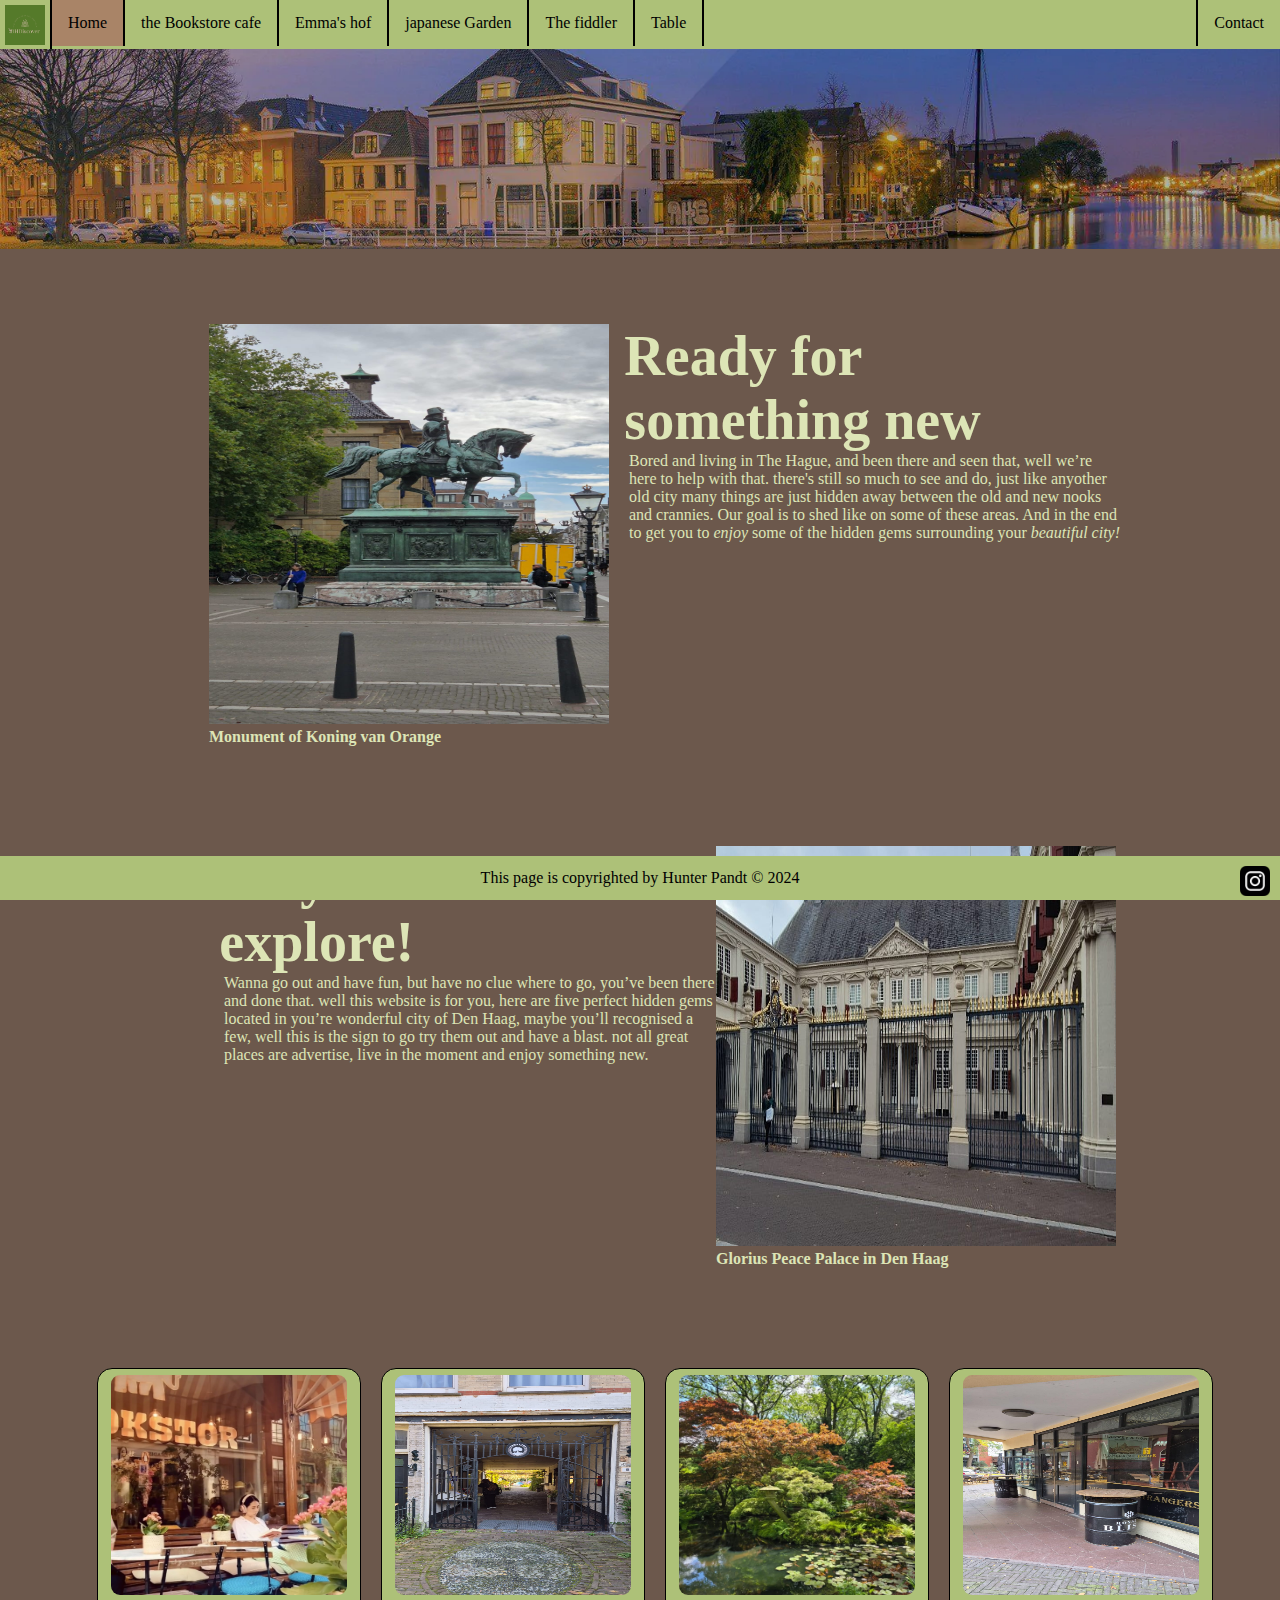
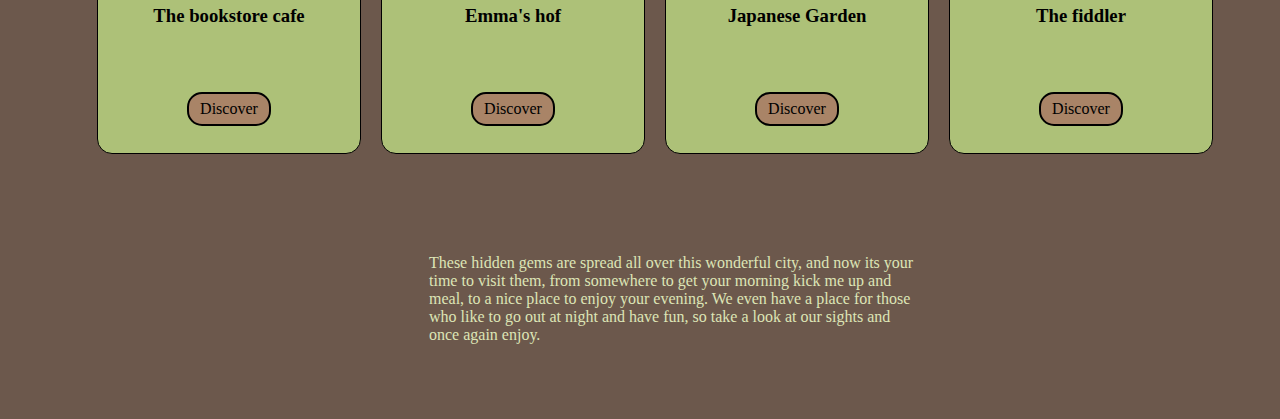
==== commit 21d43996: "Finished website" ====
--- a/index.html
+++ b/index.html
@@ -4,6 +4,8 @@
     <meta charset="UTF-8">
     <meta name="viewport" content="width=device-width, initial-scale=1.0">
     <meta name="author" content="Hunter Pandt">
+    <meta name="keywords" content="travel, hidden gems, sightseeing, The Hague, local guides" />
+    <meta name="description" content="Discover hidden gems in The Hague, from charming cafes to serene gardens, with our comprehensive local guide. We plan on adding more to the future but for now we've from 4 hidden gems all around den haag for locals and tourist to explore and experience. From a beuatiful cafe to a trquil and relaxing park so explore at your own leisure and try something new." />
     <link rel="shortcut icon" href="img/Logo_maker_project-1.png" type="image/x-icon">
     <title>CheckItOut</title>
     <link rel="stylesheet" type="text/css" href="css/style.css"> 
@@ -30,6 +32,9 @@
                 </li>
                 <li>
                 <a href="thefiddler.html">The fiddler</a> 
+                </li>
+                <li>
+                    <a href="table.html">Table</a> 
                 </li>
                 <li>
                     <a href="contactpage.html">Contact</a>
--- a/css/style.css
+++ b/css/style.css
@@ -315,15 +315,6 @@
       margin-top: 10px;
       color: #dde5b6;
     }
-    
-  
-    #form {
-      background-color: #a98467;
-      margin: 250px 300px;
-      display: flex;
-      justify-content: center;
-      flex-direction: column;
-    }
 
     #row {
       display: flex;
